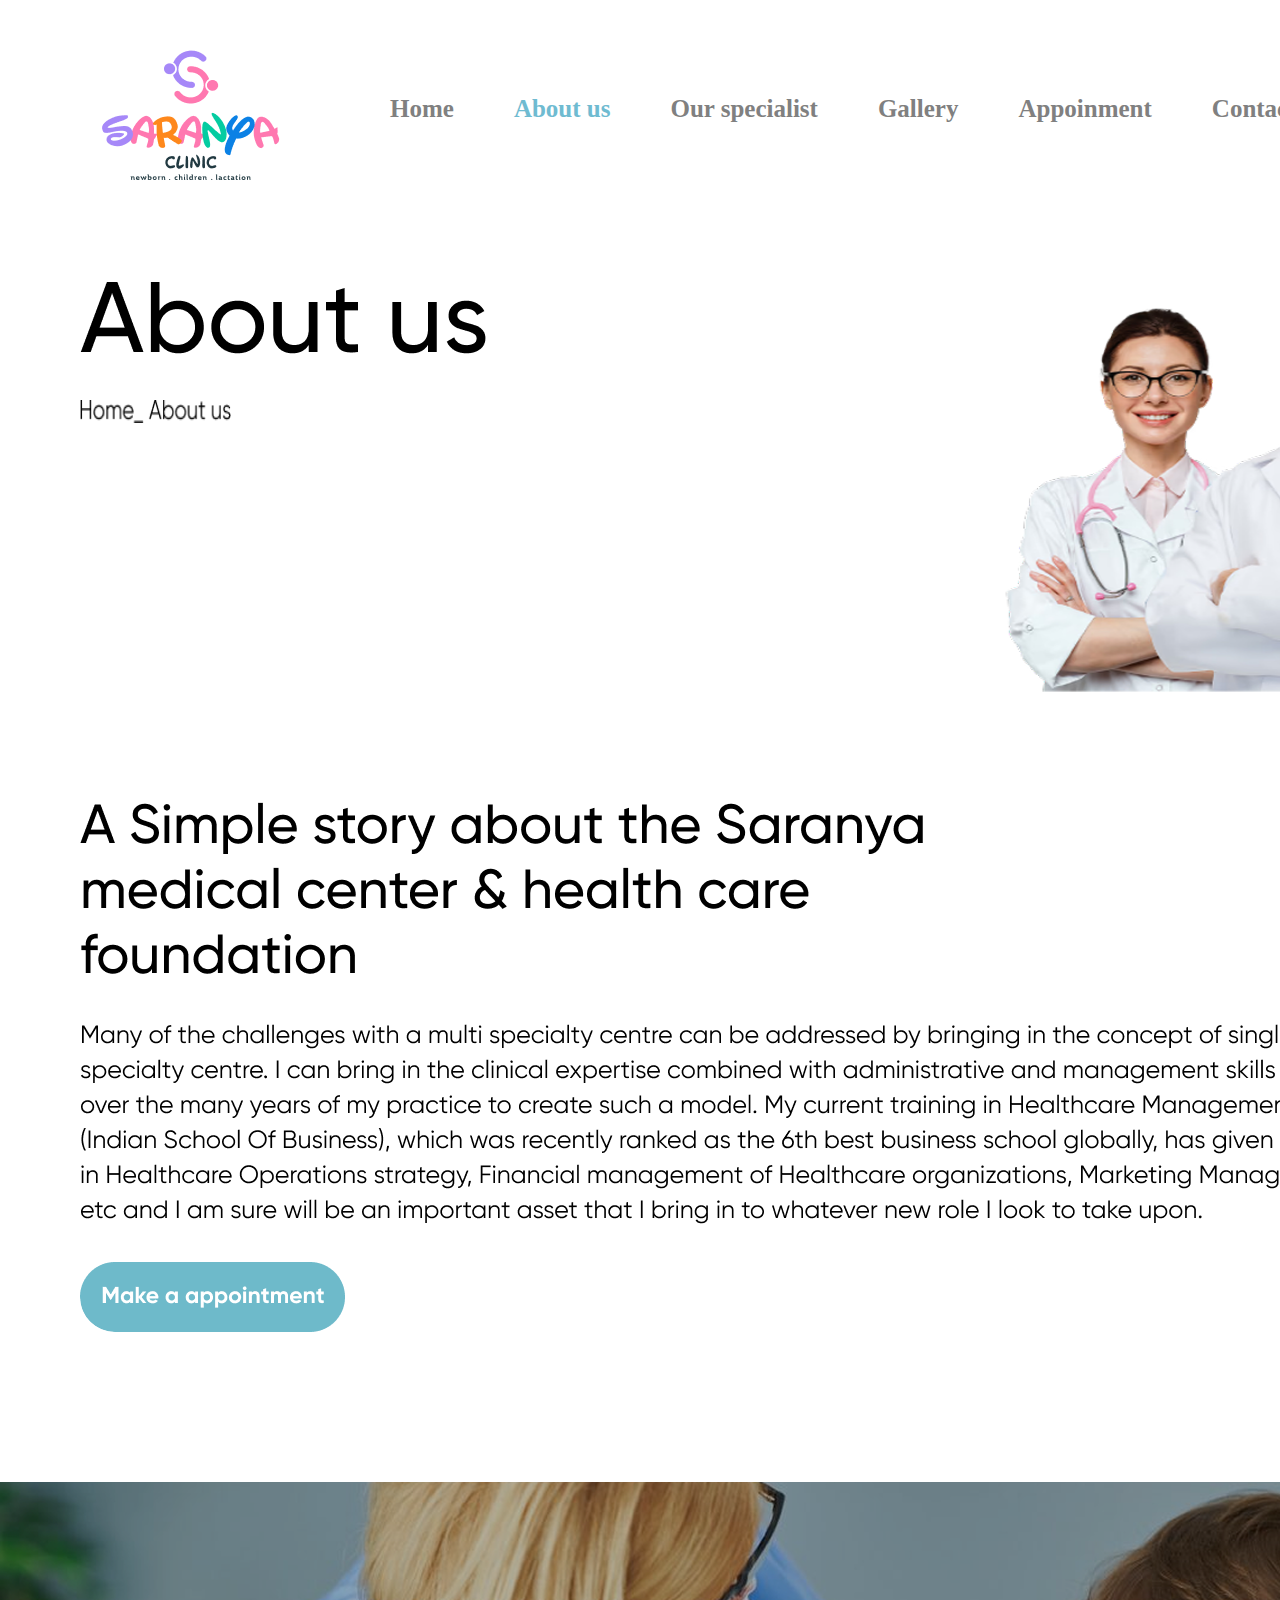
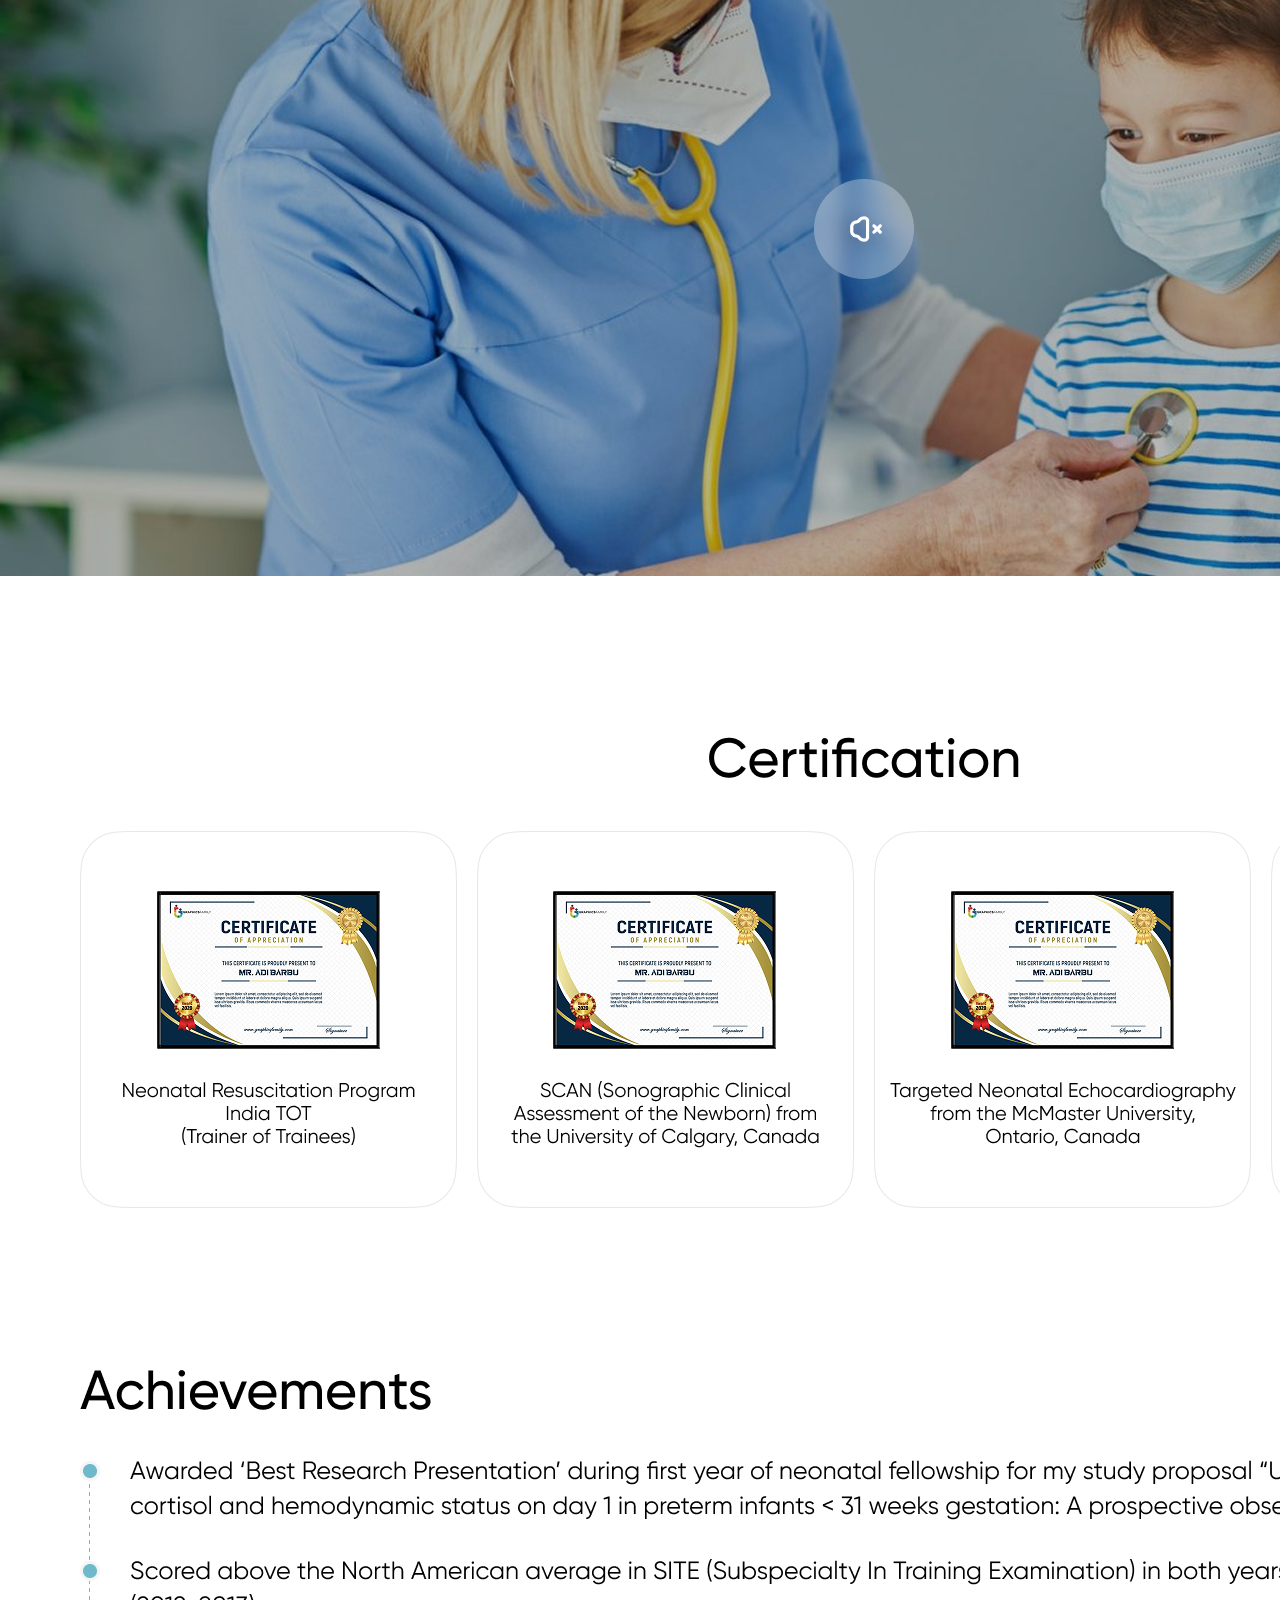
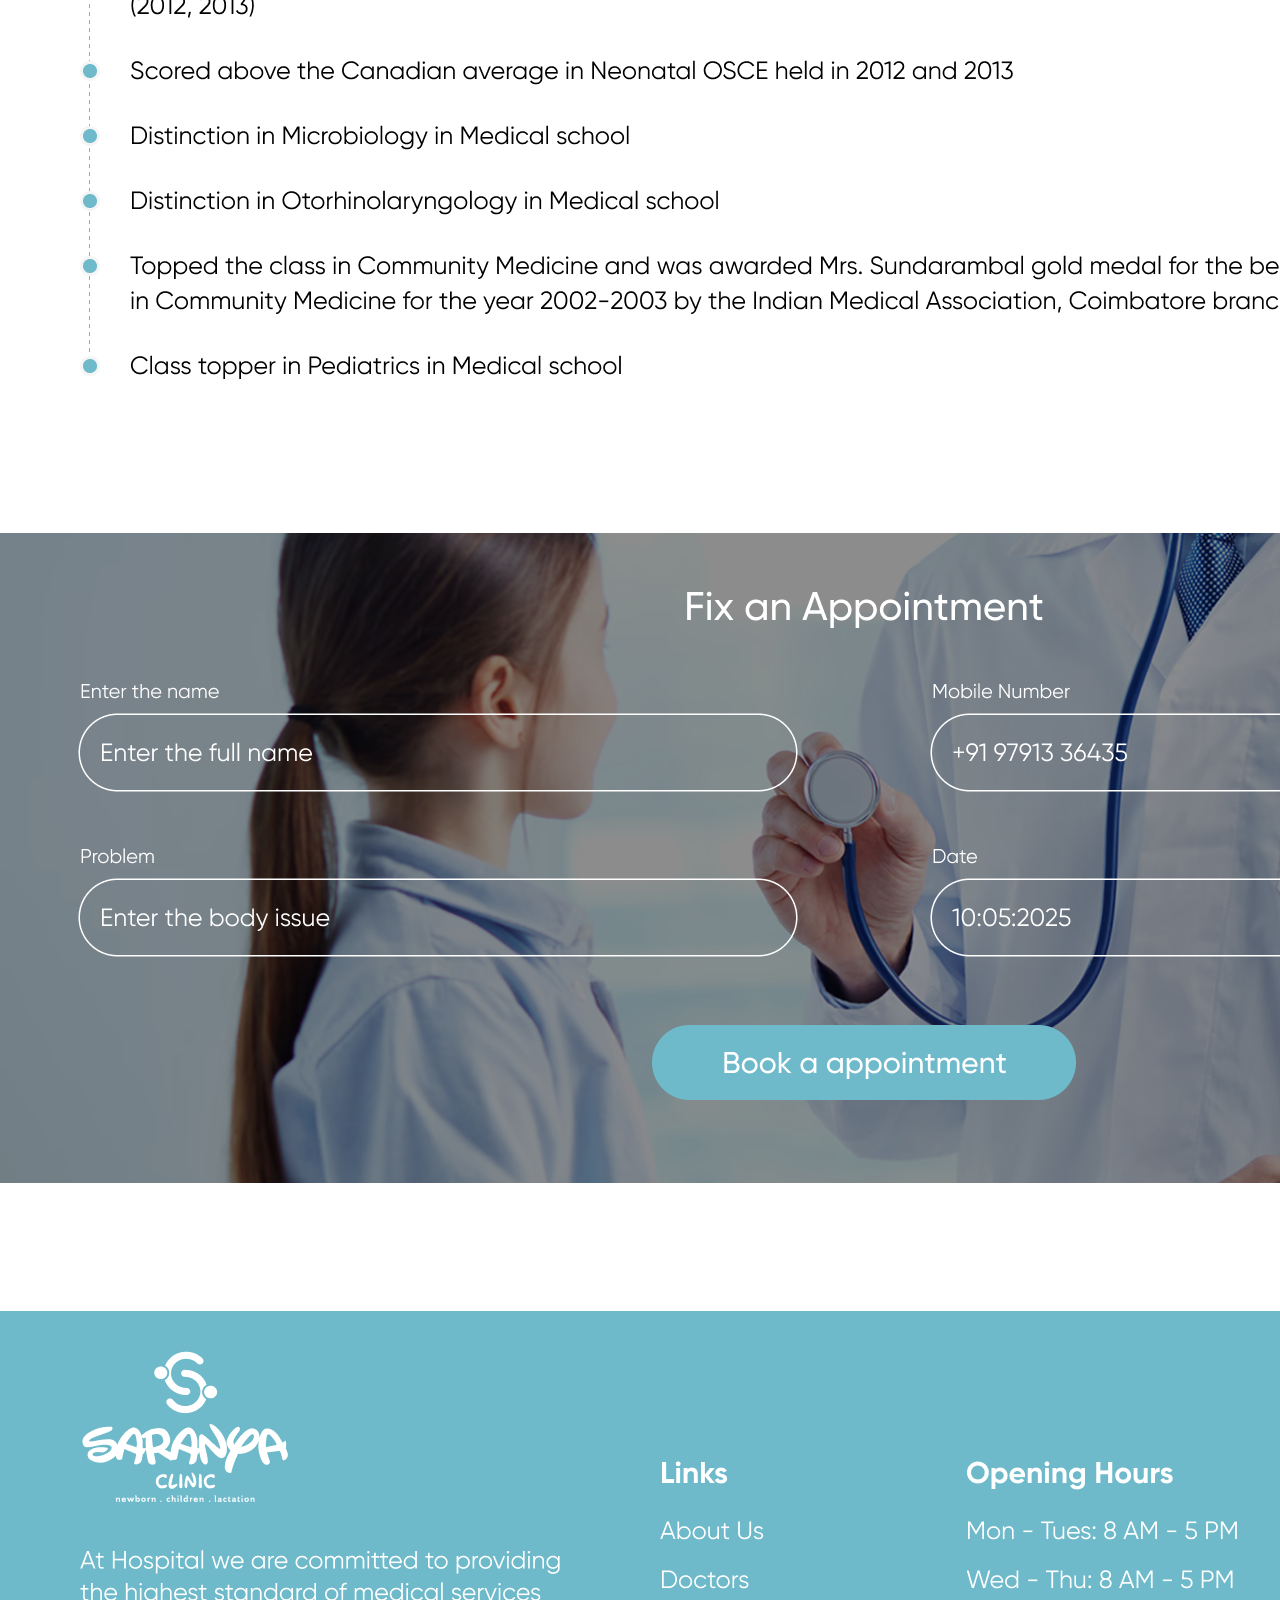
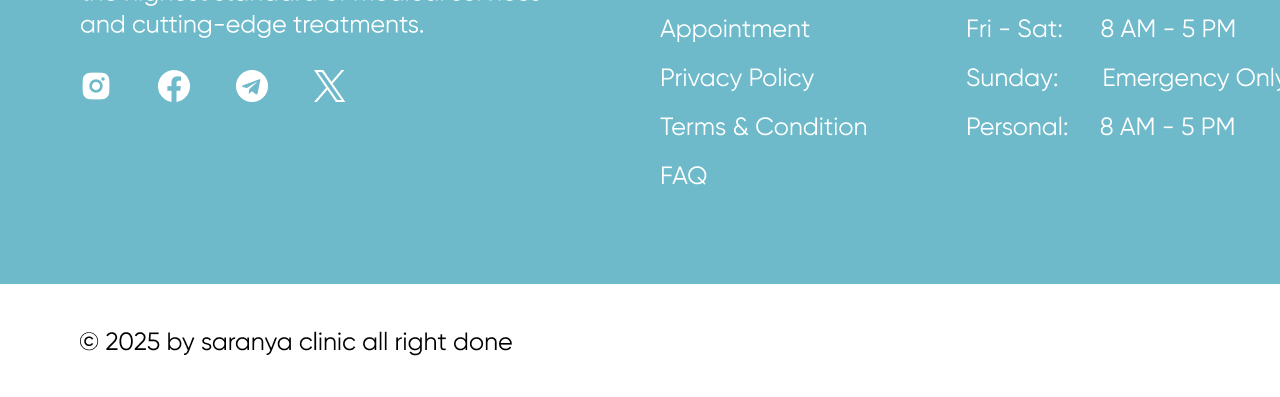
==== about.html @ ce2367ac "new update" ====
<!DOCTYPE html>
<html lang="en">
<head>
    <meta charset="UTF-8">
    <meta http-equiv="X-UA-Compatible" content="IE=edge">
    <meta name="viewport" content="width=device-width, initial-scale=1.0">
    <title>about page</title>
    <link rel="stylesheet" href="about.css">
</head>
<body>
     <!-- nav bar starts -->
     <div class="navbar">
        <nav class="navbar">
            <div class="logo">
                <img src="images/logo.png" alt="Lybe">
            </div>
            <ul class="nav-links">
                <li><a href="index.html" >Home</a></li>
                <li><a href="about.html" class="active">About us</a></li>
                <li><a href="#">Our specialist</a></li>
                <li><a href="gallery.html">Gallery</a></li>
                <li><a href="appoint.html">Appoinment</a></li>
                <li><a href="#">Contact us</a></li>
            </ul>
            <img class="contact" src="images/contact.png">
        </nav>
        <img class="head1" src="images/head 2.png">
        <img class="para1" src="images/para 2.png">
        <img class="doctor2" src="images/doctor 2.png">
        </div>
<!-- story  -->
<div class="story">
    <img src="images/story.png">

</div>
<!-- image -->
<div class="img" >
    <img src="images/img.png">
</div>
<!-- certificate -->
<div class="certificate">
    <img src="images/certificate.png">
</div>
<!-- achievements -->
<div class="achieve">
    <img src="images/achieve.png">
</div>
<!-- footer2 -->
<div class="footer2">
    <img src="images/footer2.png">
</div>
</body>
</html>
---- about.css ----
*{
    padding: 0%;
    margin: 0%;
    box-sizing: border-box;
    position: relative;
    top: 0%;
}
.navbar {
    position: absolute;
    width: 1728px;
    height: 1117px;
    display: flex;
    align-items: center;
    justify-content: space-between;
    background-color: white;
    padding: 0 20px;
}

.nav-links {
    list-style: none;
    display: flex;
    gap: 60px;
    margin-top: -900px;
    margin-left: 350px;
}

.nav-links li {
    display: inline;
}

.nav-links a {
    text-decoration: none;
    color: grey;
    font-size: 25px;
    font-weight: 700;
    line-height: 100%;
    letter-spacing: 0%;
}

.nav-links .active {
    color: #6FBBD1;
    font-weight: bold;
}
.logo{
    position: absolute;
    top: 50px;
    left: 80px;
}
.contact{
    position: absolute;
    width: 239px;
    height: 60px;
    top: 85px;
    left: 1408px;
    border: 1px;
}
.head1{
    position: absolute;
    top: 282px;
    left: 80px;
}
.para1{
    position: absolute;
    width: 151px;
    height: 23px;
    top: 400px;
    left: 80px;
}
.doctor2{
    position: absolute;
    width: 815px;
    height: 442px;
    top: 250px;
    left: 1001px;
}
.story img{
    position: absolute;
    width: 1481px;
    height: 540px;
    top: 792px;
    left: 80px;
    border-radius: 35px;
}
.img img{
    position: absolute;
    width: 1728px;
    height: 694px;
    top: 1482px;
}
.certificate img{
    position: absolute;
    width: 1568px;
    height: 482px;
    top: 2326px;
    left: 80px;
    border: 1px;
}
.achieve img{
    position: absolute;
    width: 1522px;
    height: 625px;
    top: 2958px;
    left: 80px;
}
.footer2 img{
    position: absolute;
    width: 1728px;
    height: 1464px;
    top: 3733px;
}
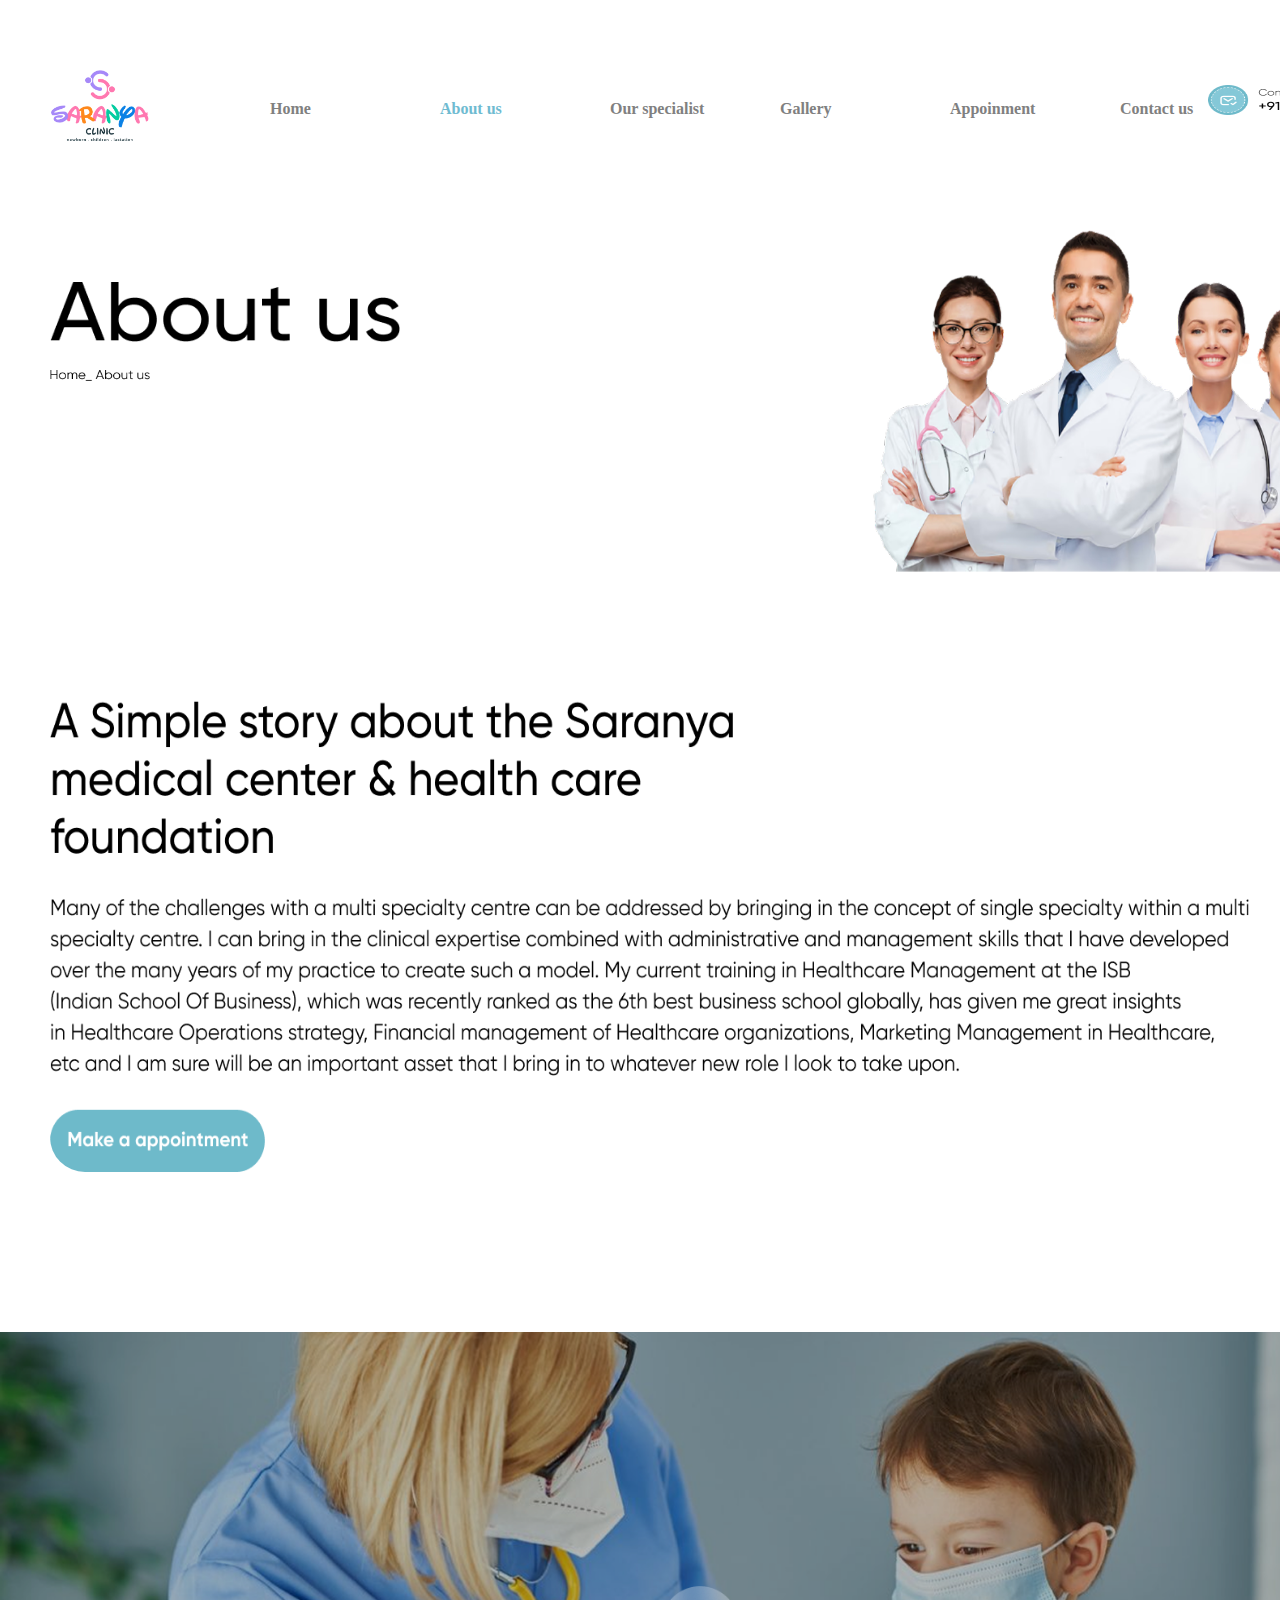
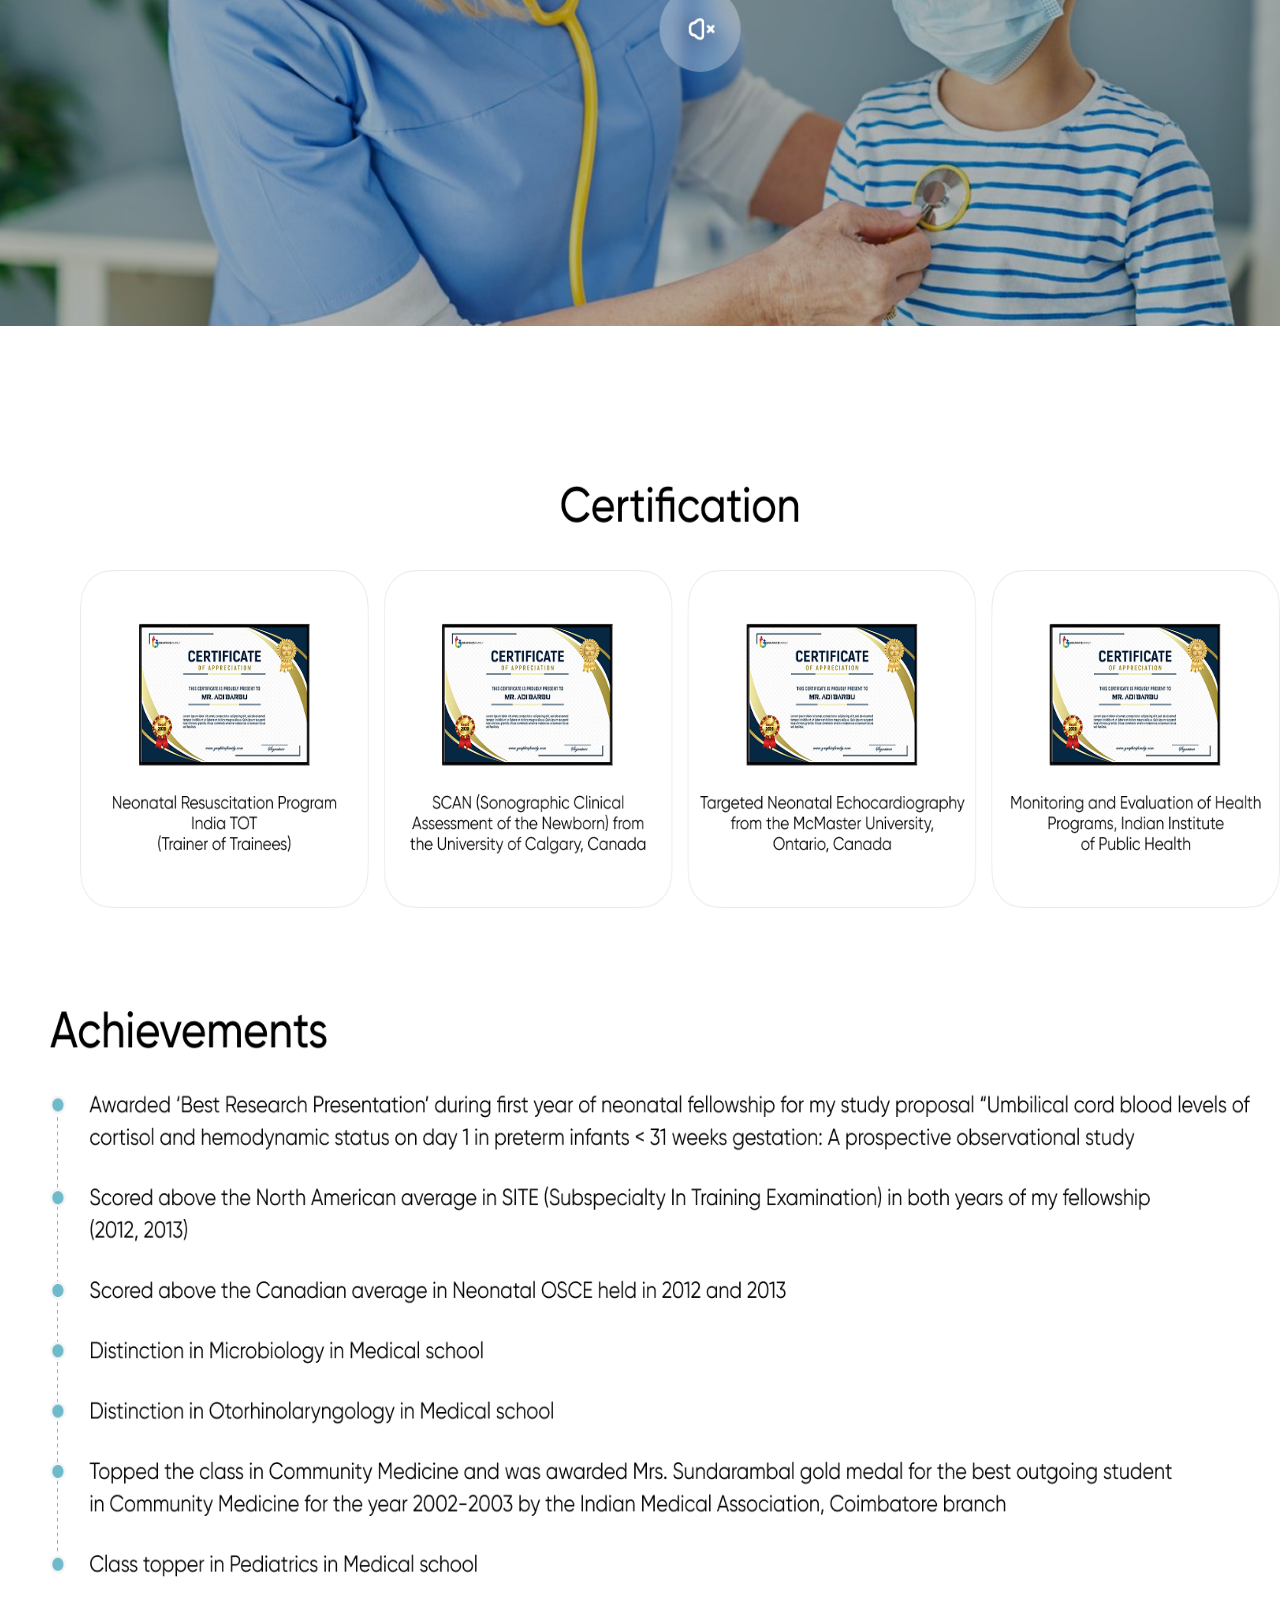
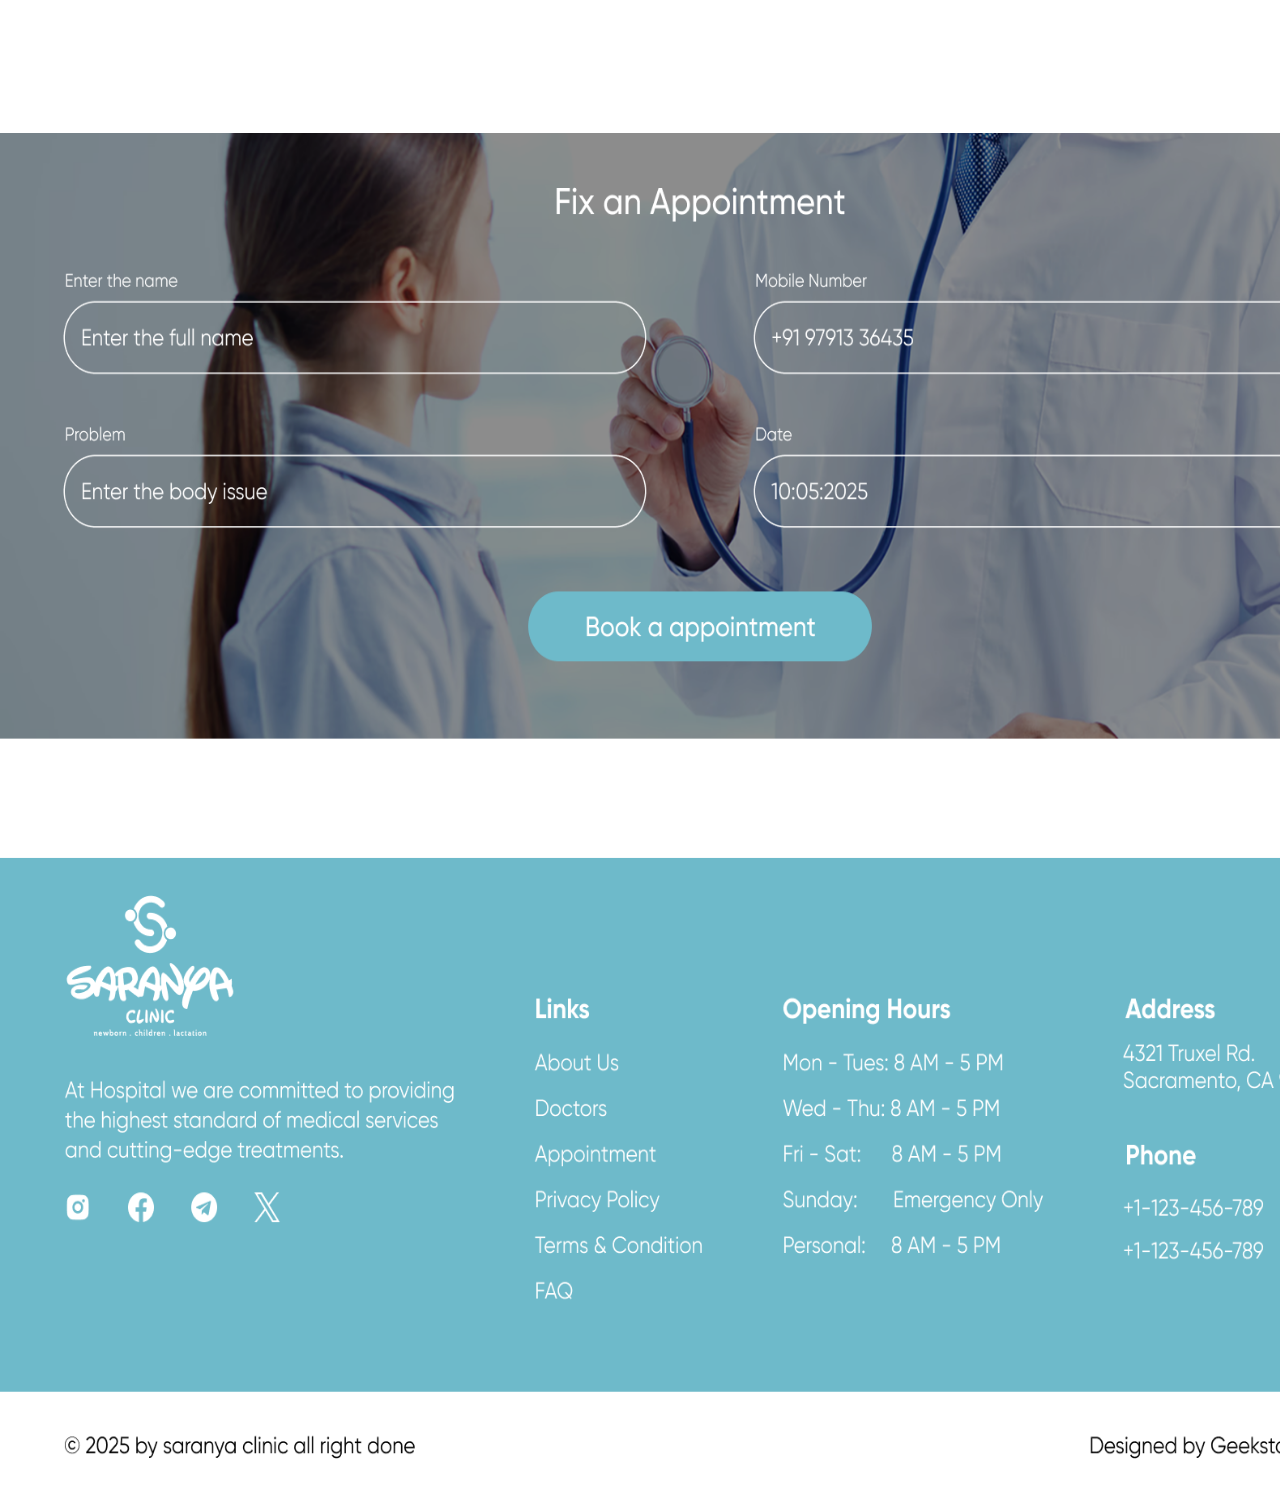
==== commit 1f4ba978: "commits" ====
--- a/about.html
+++ b/about.html
@@ -20,7 +20,7 @@
                 <li><a href="#">Our specialist</a></li>
                 <li><a href="gallery.html">Gallery</a></li>
                 <li><a href="appoint.html">Appoinment</a></li>
-                <li><a href="#">Contact us</a></li>
+                <li><a href="contact.html">Contact us</a></li>
             </ul>
             <img class="contact" src="images/contact.png">
         </nav>
--- a/about.css
+++ b/about.css
@@ -4,24 +4,24 @@
     box-sizing: border-box;
     position: relative;
     top: 0%;
+    width: 100%;
 }
 .navbar {
     position: absolute;
-    width: 1728px;
+    width: 100%;
     height: 1117px;
     display: flex;
     align-items: center;
     justify-content: space-between;
     background-color: white;
-    padding: 0 20px;
 }
 
 .nav-links {
     list-style: none;
     display: flex;
-    gap: 60px;
+    gap: 10px;
     margin-top: -900px;
-    margin-left: 350px;
+    margin-left: 270px;
 }
 
 .nav-links li {
@@ -31,9 +31,8 @@
 .nav-links a {
     text-decoration: none;
     color: grey;
-    font-size: 25px;
+    font-size: 16px;
     font-weight: 700;
-    line-height: 100%;
     letter-spacing: 0%;
 }
 
@@ -43,68 +42,71 @@
 }
 .logo{
     position: absolute;
-    top: 50px;
-    left: 80px;
+    top: 70px;
+    left: 50px;
+    width: 100px;
+    height: 70px;
 }
 .contact{
     position: absolute;
-    width: 239px;
-    height: 60px;
+    width: 160px;
+    height: 30px;
     top: 85px;
-    left: 1408px;
+    left: 1208px;
     border: 1px;
 }
 .head1{
     position: absolute;
+    width: 350px;
+    height: 60px;
     top: 282px;
-    left: 80px;
+    left: 50px;
 }
 .para1{
     position: absolute;
-    width: 151px;
-    height: 23px;
-    top: 400px;
-    left: 80px;
+    width: 100px;
+    top: 370px;
+    left: 50px;
 }
 .doctor2{
     position: absolute;
-    width: 815px;
-    height: 442px;
-    top: 250px;
-    left: 1001px;
+    width: 515px;
+    height: 342px;
+    top: 230px;
+    left: 870px;
 }
 .story img{
     position: absolute;
-    width: 1481px;
-    height: 540px;
-    top: 792px;
-    left: 80px;
+    width: 1200px;
+    height: 480px;
+    top: 692px;
+    left: 50px;
     border-radius: 35px;
 }
 .img img{
     position: absolute;
-    width: 1728px;
-    height: 694px;
-    top: 1482px;
+    width: 1400px;
+    height: 594px;
+    top: 1332px;
 }
 .certificate img{
     position: absolute;
-    width: 1568px;
-    height: 482px;
-    top: 2326px;
+    width: 1200px;
+    height: 432px;
+    top: 2076px;
     left: 80px;
     border: 1px;
 }
 .achieve img{
     position: absolute;
-    width: 1522px;
-    height: 625px;
-    top: 2958px;
-    left: 80px;
+    width: 1200px;
+    height: 580px;
+    top: 2600px;
+    left: 50px;
 }
 .footer2 img{
     position: absolute;
-    width: 1728px;
-    height: 1464px;
-    top: 3733px;
+    width: 1400px;
+    height: 1364px;
+    top: 3333px;
 }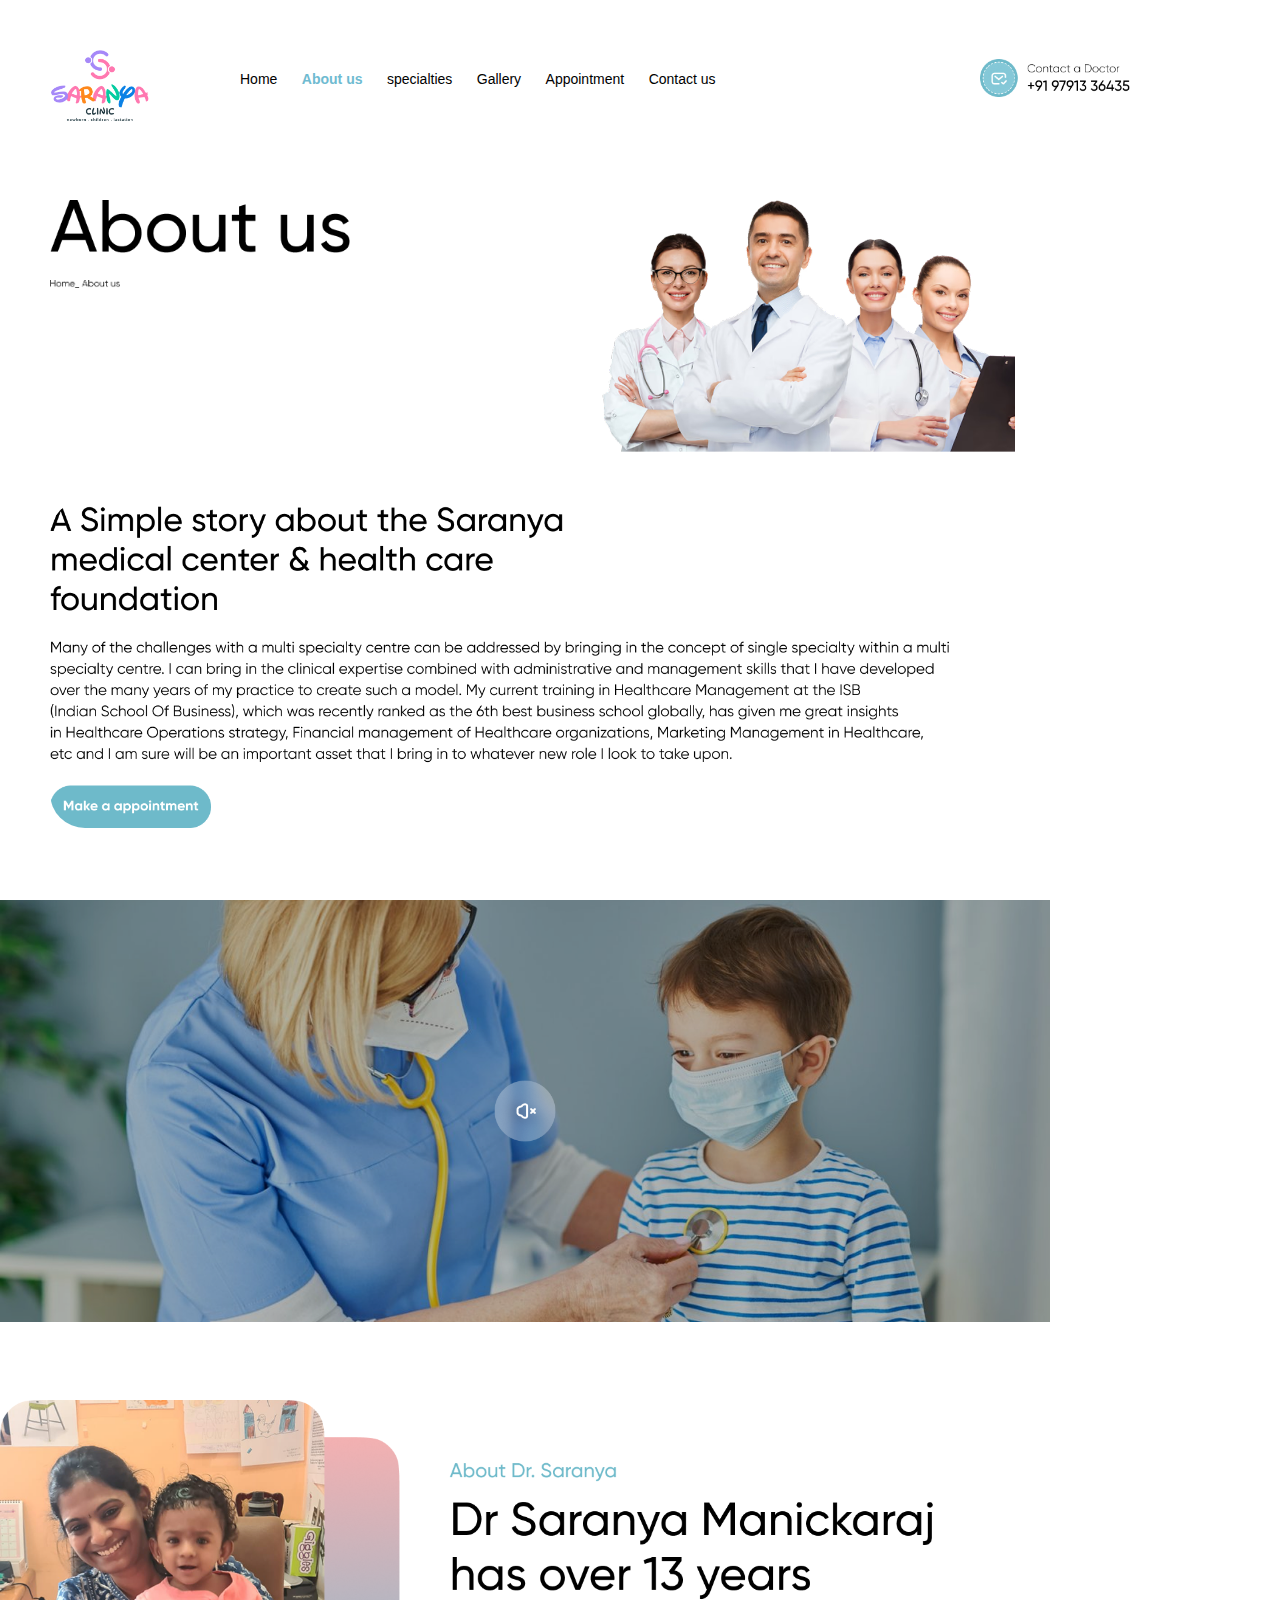
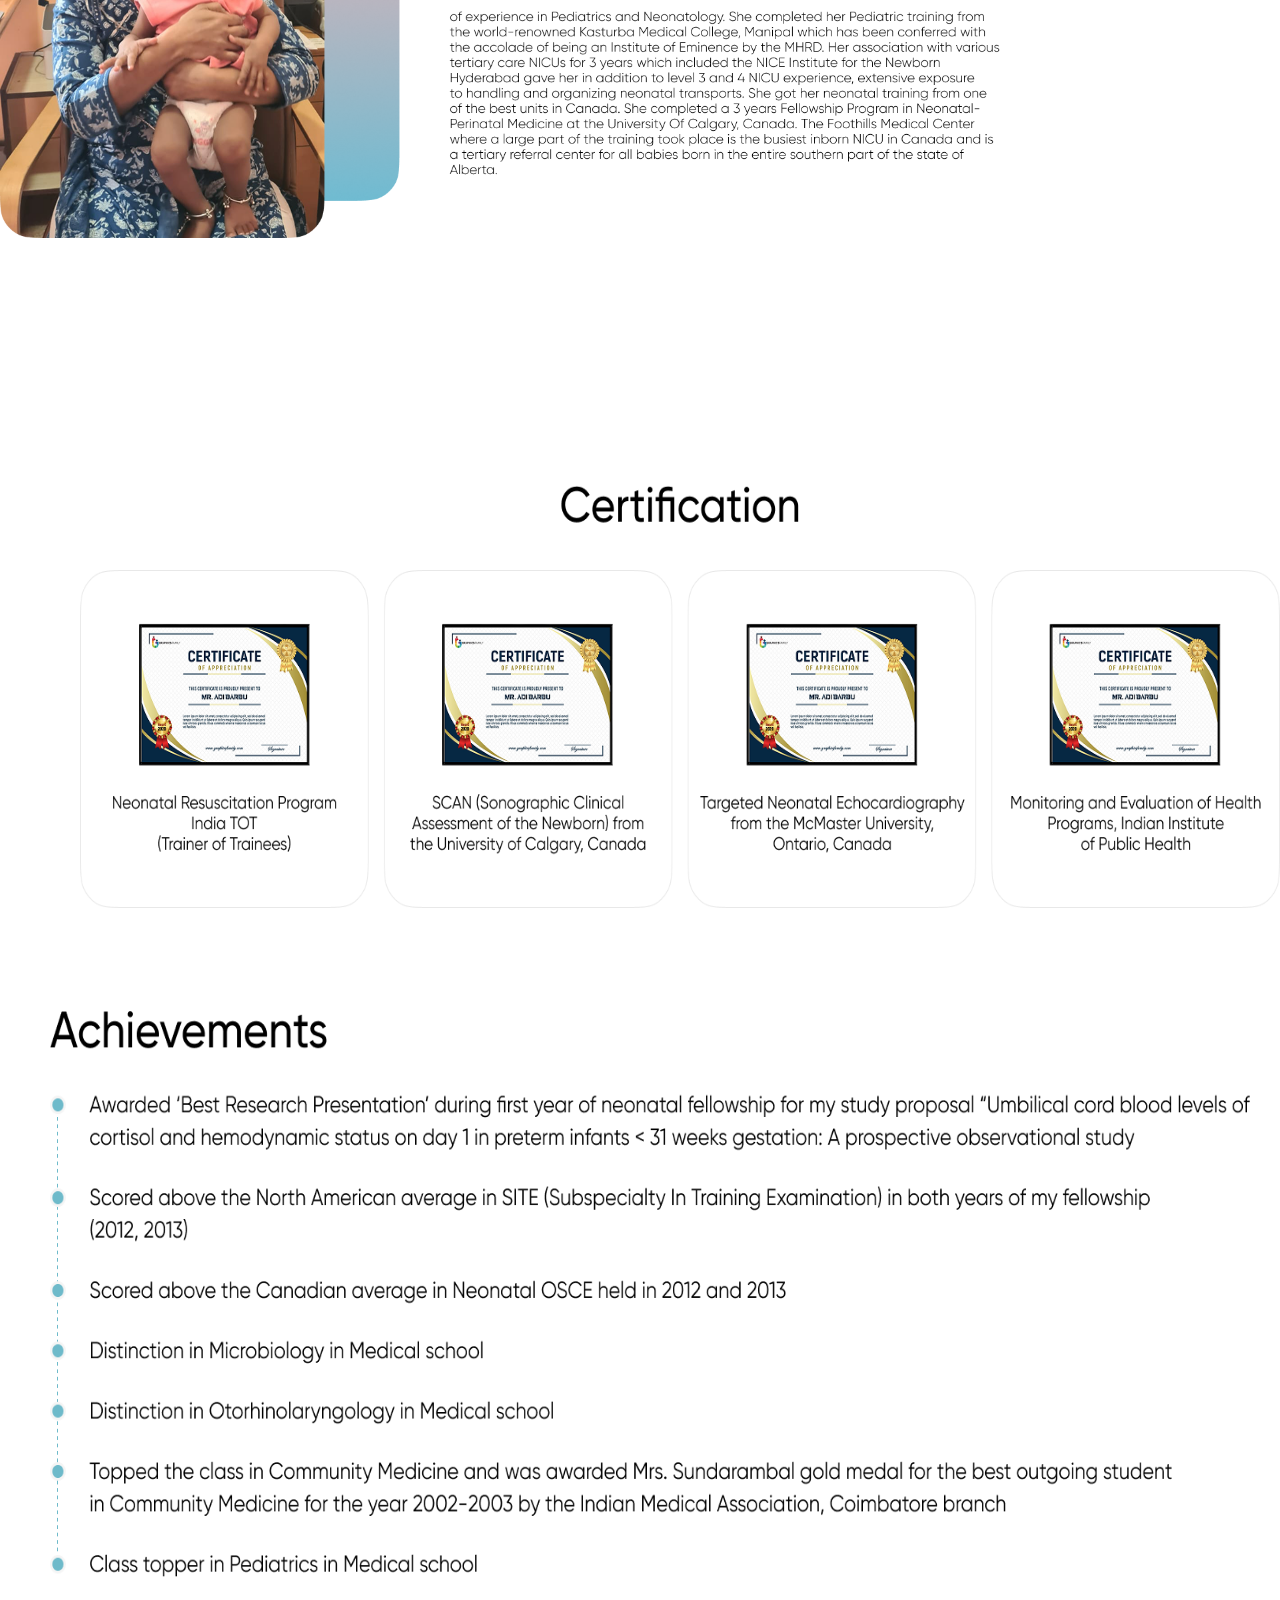
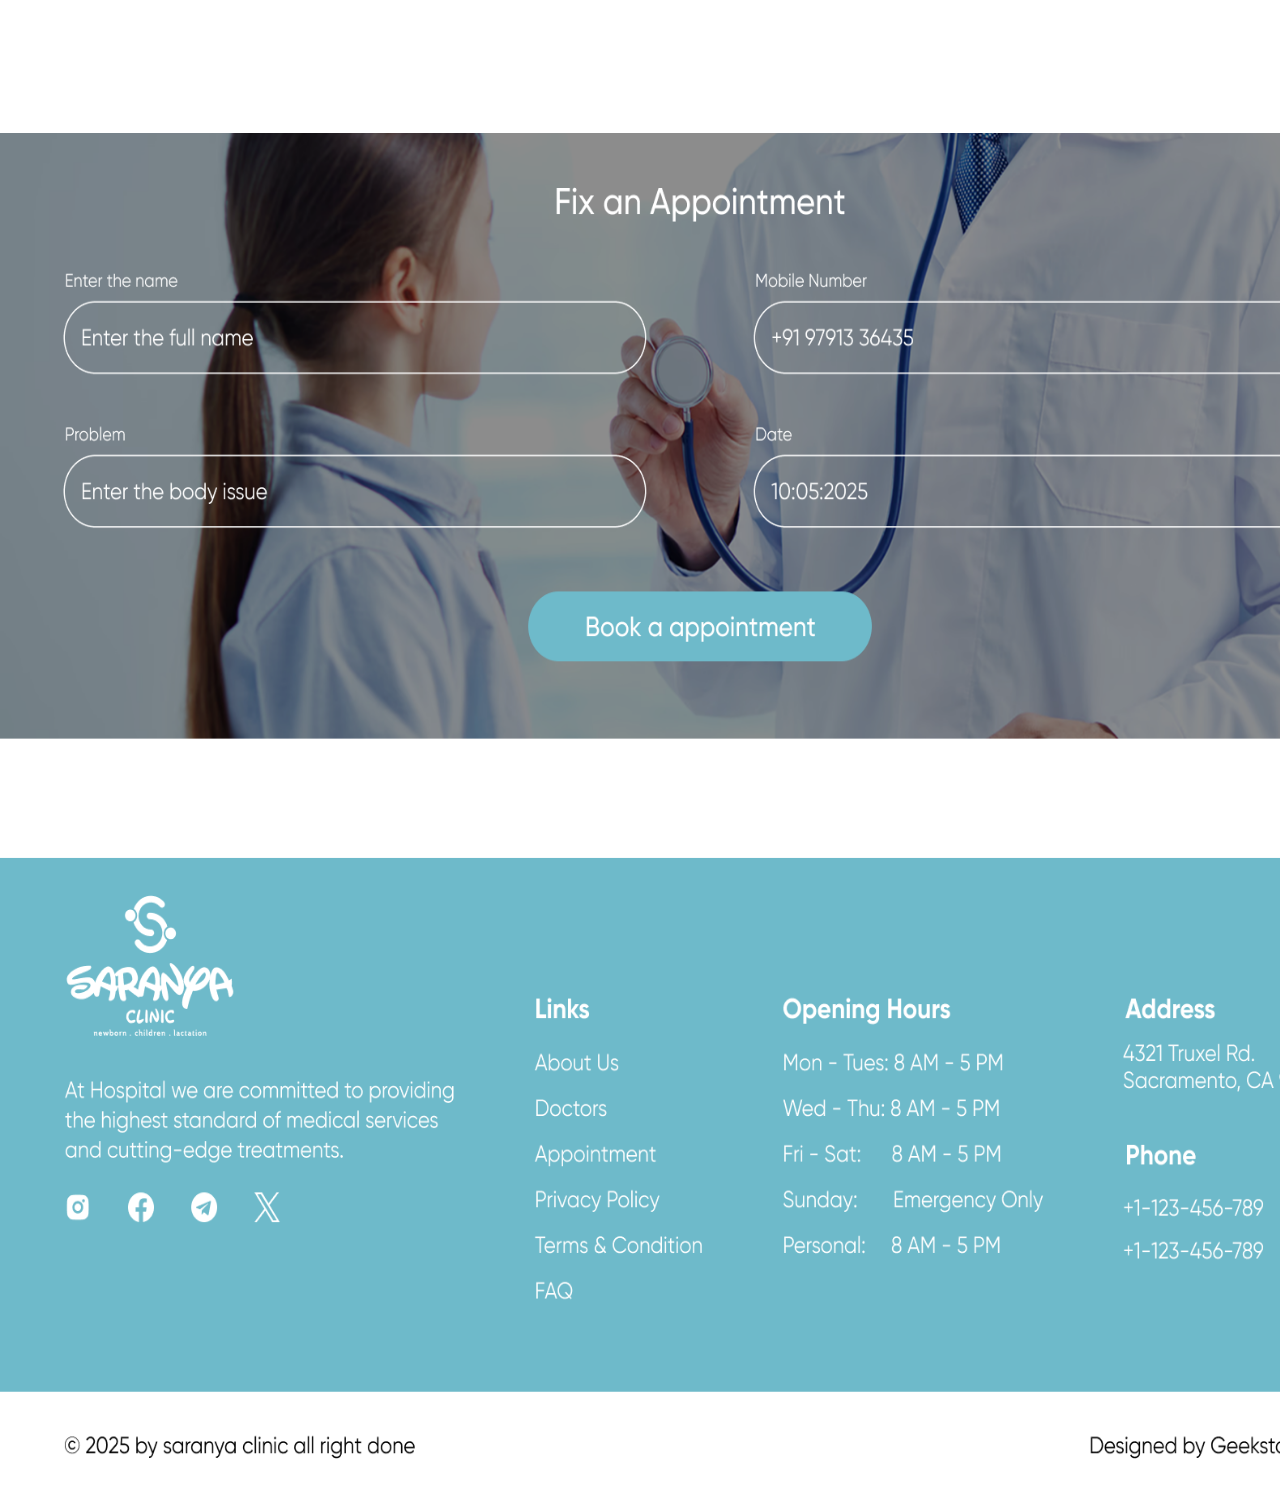
==== commit 5f21c2a4: "commits" ====
--- a/about.html
+++ b/about.html
@@ -9,21 +9,23 @@
 </head>
 <body>
      <!-- nav bar starts -->
-     <div class="navbar">
-        <nav class="navbar">
-            <div class="logo">
-                <img src="images/logo.png" alt="Lybe">
-            </div>
-            <ul class="nav-links">
-                <li><a href="index.html" >Home</a></li>
-                <li><a href="about.html" class="active">About us</a></li>
-                <li><a href="#">Our specialist</a></li>
-                <li><a href="gallery.html">Gallery</a></li>
-                <li><a href="appoint.html">Appoinment</a></li>
-                <li><a href="contact.html">Contact us</a></li>
-            </ul>
-            <img class="contact" src="images/contact.png">
-        </nav>
+     <div class="logo2">
+        <img src="images/logo.png" alt="logo">
+    </div>
+     <nav class="navbar">
+        <ul class="nav-links">
+            <li><a href="index.html" >Home</a></li>
+            <li><a href="about.html" class="active">About us</a></li>
+            <li><a href="#">specialties</a></li>
+            <li><a href="gallery.html">Gallery</a></li>
+            <li><a href="appoint.html">Appointment</a></li>
+            <li><a href="contact.html">Contact us</a></li>
+        </ul>
+       
+        <div class="phone">
+            <img src="images/contact.png">
+        </div>
+    </nav>
         <img class="head1" src="images/head 2.png">
         <img class="para1" src="images/para 2.png">
         <img class="doctor2" src="images/doctor 2.png">
@@ -36,6 +38,10 @@
 <!-- image -->
 <div class="img" >
     <img src="images/img.png">
+</div>
+<!-- doctor -->
+<div class="twin" >
+    <img src="images/hug.png">
 </div>
 <!-- certificate -->
 <div class="certificate">
--- a/about.css
+++ b/about.css
@@ -4,90 +4,87 @@
     box-sizing: border-box;
     position: relative;
     top: 0%;
-    width: 100%;
+    width: 100vw;
+    font-family: "gilroy",sans-serif;
 }
 .navbar {
     position: absolute;
-    width: 100%;
-    height: 1117px;
+    top:70px;
+    left: 240px;
     display: flex;
     align-items: center;
     justify-content: space-between;
     background-color: white;
 }
-
 .nav-links {
-    list-style: none;
-    display: flex;
-    gap: 10px;
-    margin-top: -900px;
-    margin-left: 270px;
+    list-style:none;
 }
 
 .nav-links li {
     display: inline;
+    padding-right: 20px;
 }
 
 .nav-links a {
     text-decoration: none;
-    color: grey;
-    font-size: 16px;
-    font-weight: 700;
+    color: #000000;
+    font-size: 14px;
+    font-weight: 400;
+    line-height: 100%;
     letter-spacing: 0%;
 }
 
 .nav-links .active {
-    color: #6FBBD1;
-    font-weight: bold;
+    color:  #6FBBD1;
+    font-weight: 600;
 }
-.logo{
+.logo2 img{
     position: absolute;
-    top: 70px;
+    width: 100px;
+    top: 50px;
     left: 50px;
-    width: 100px;
-    height: 70px;
 }
-.contact{
+.phone img{
     position: absolute;
-    width: 160px;
-    height: 30px;
-    top: 85px;
-    left: 1208px;
+    width: 150px;
     border: 1px;
+    left: 100px;
+    top: -20px;
 }
 .head1{
     position: absolute;
-    width: 350px;
-    height: 60px;
-    top: 282px;
+    width: 300px;
+    top: 200px;
     left: 50px;
 }
 .para1{
     position: absolute;
-    width: 100px;
-    top: 370px;
+    width: 70px;
+    top: 280px;
     left: 50px;
 }
 .doctor2{
     position: absolute;
-    width: 515px;
-    height: 342px;
-    top: 230px;
-    left: 870px;
+    width: 415px;
+    top: 200px;
+    left: 600px;
 }
 .story img{
     position: absolute;
-    width: 1200px;
-    height: 480px;
-    top: 692px;
+    width: 900px;
+    top: 500px;
     left: 50px;
     border-radius: 35px;
 }
 .img img{
     position: absolute;
-    width: 1400px;
-    height: 594px;
-    top: 1332px;
+    width: 1050px;
+    top: 900px;
+}
+.twin img{
+    position: absolute;
+    width: 1000px;
+    top: 1400px;
 }
 .certificate img{
     position: absolute;
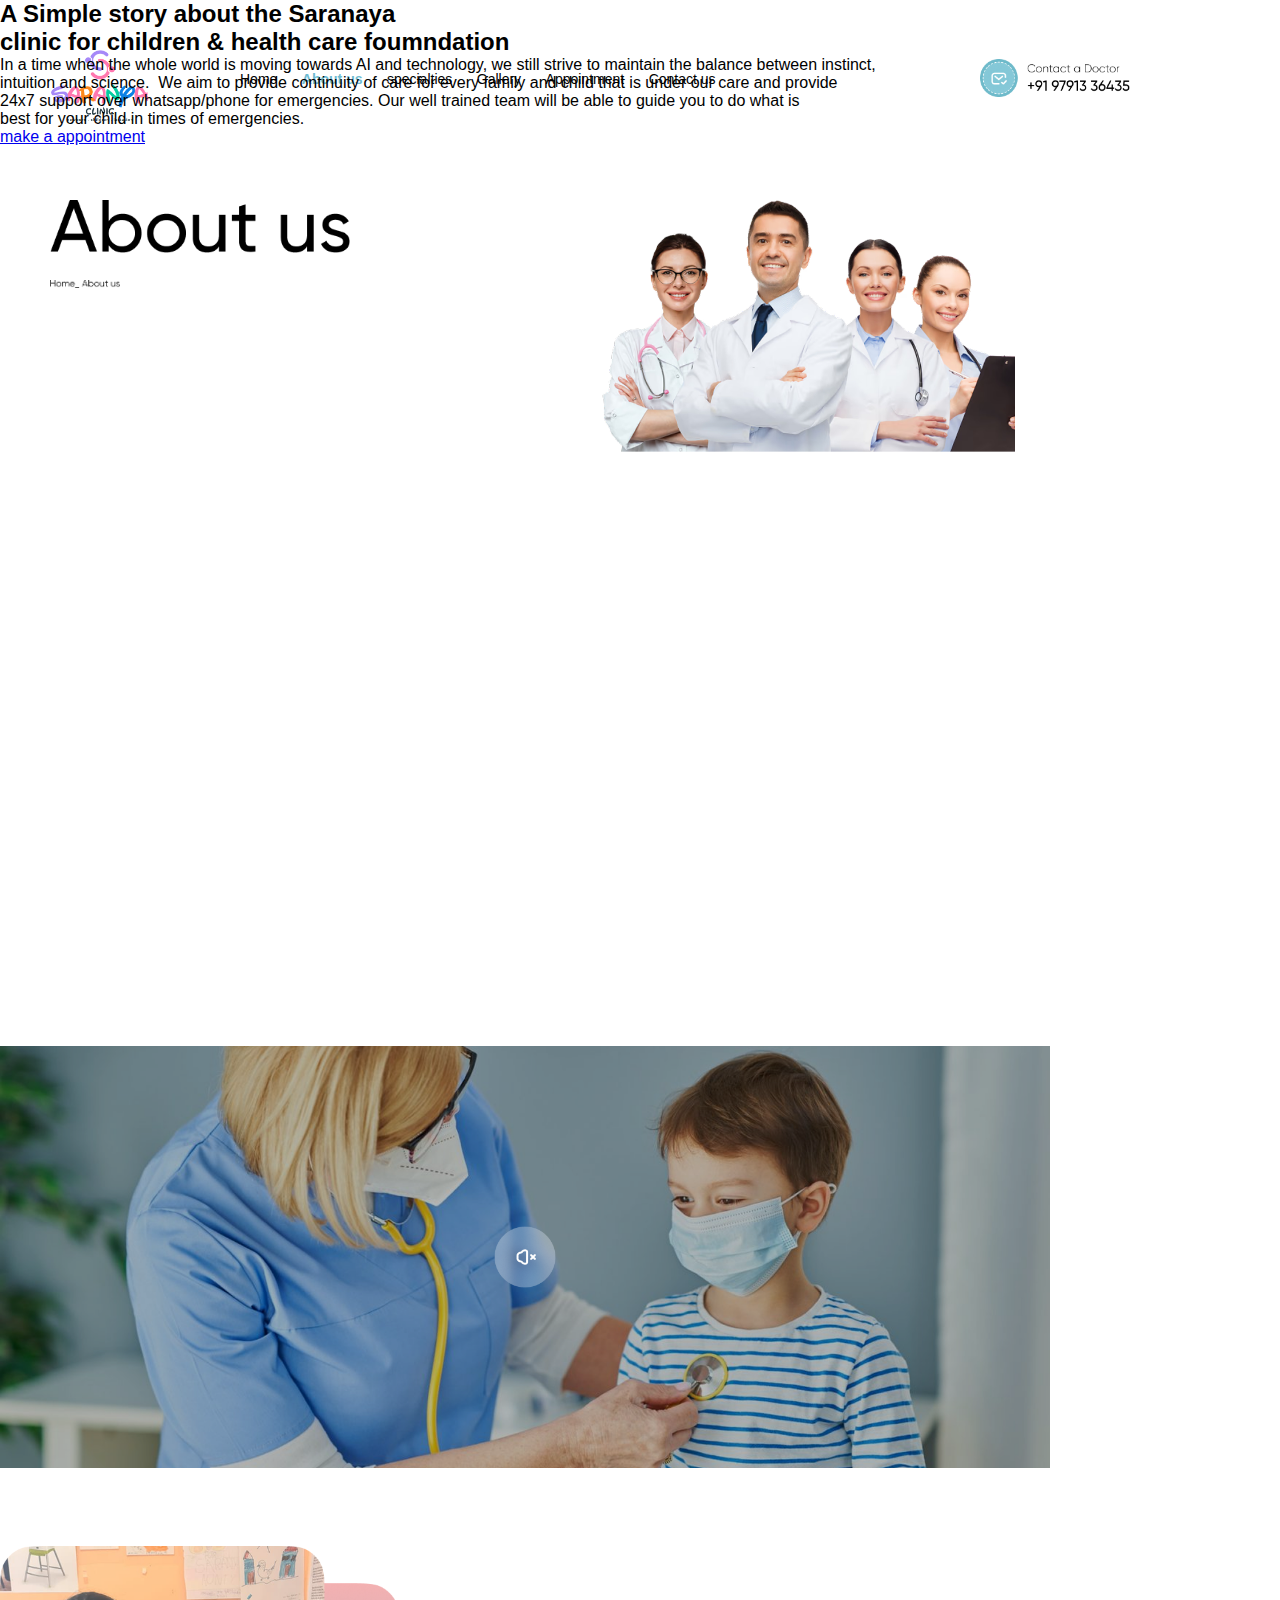
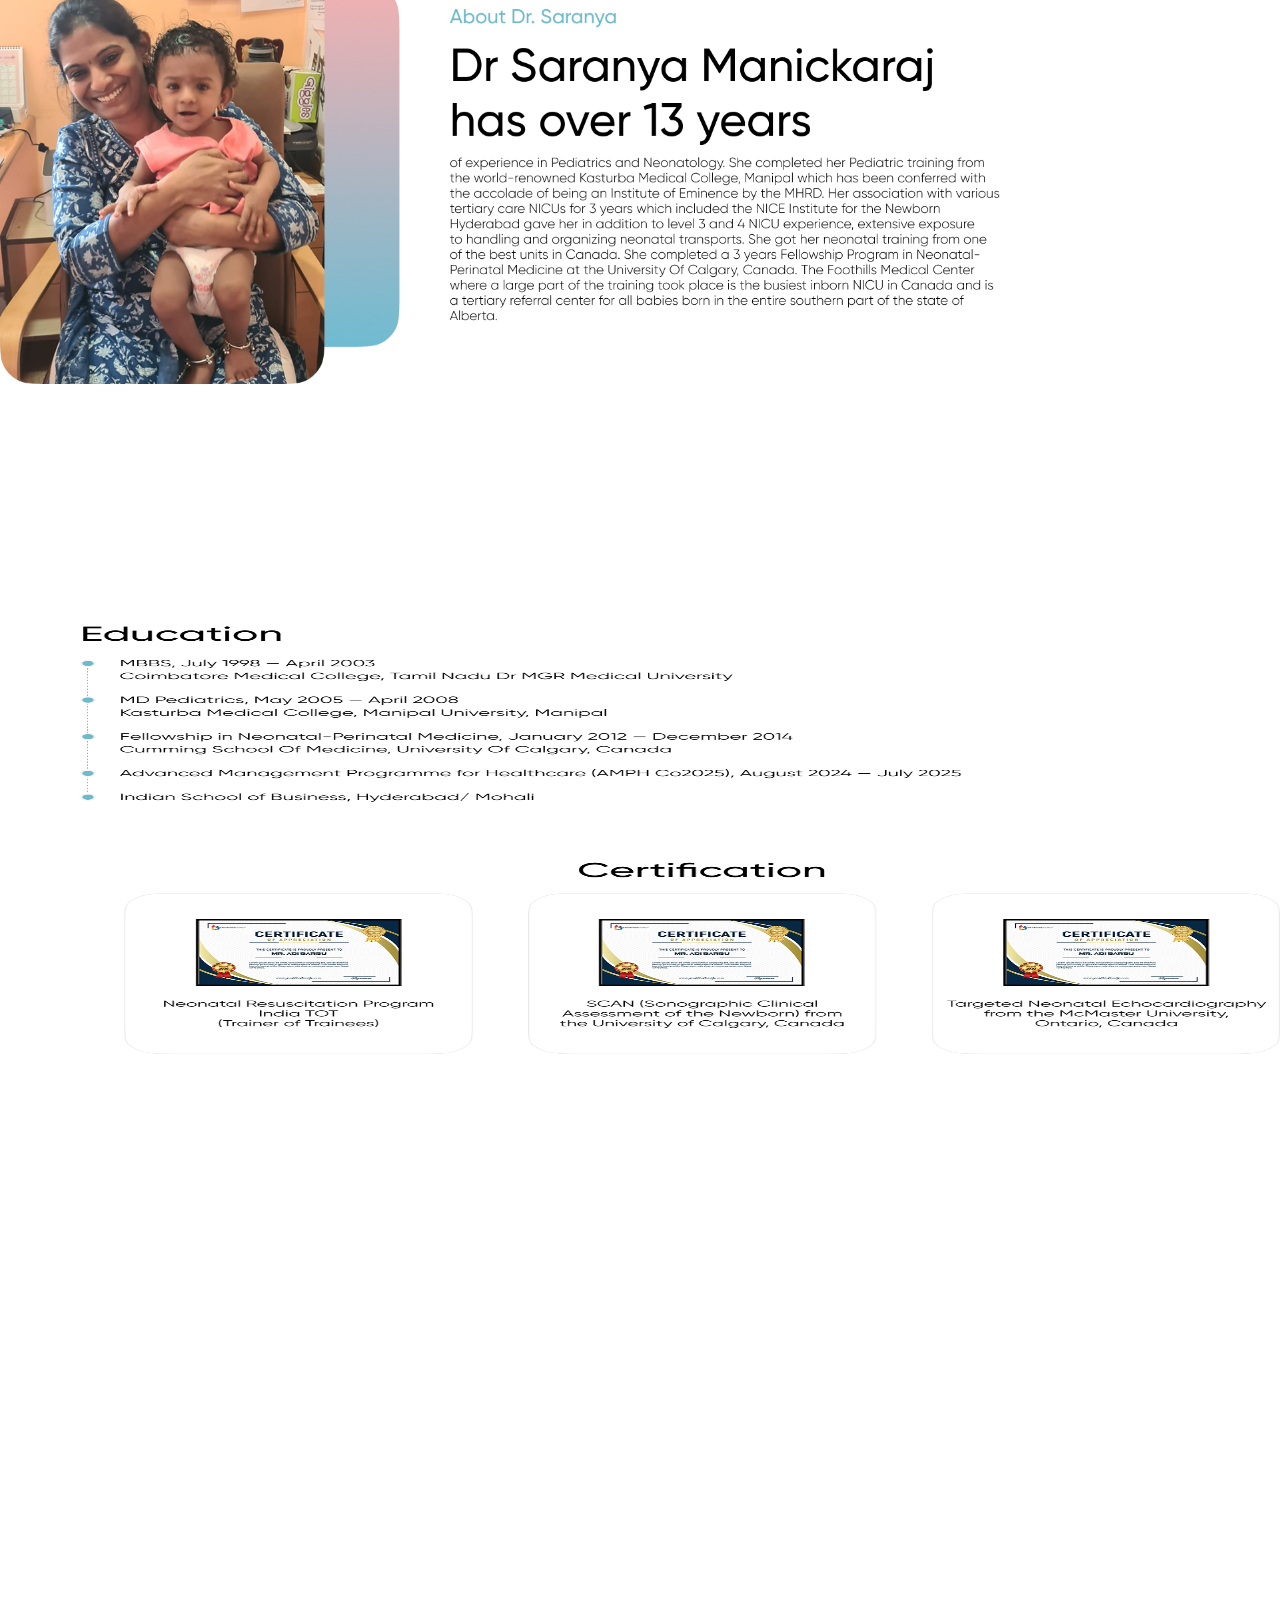
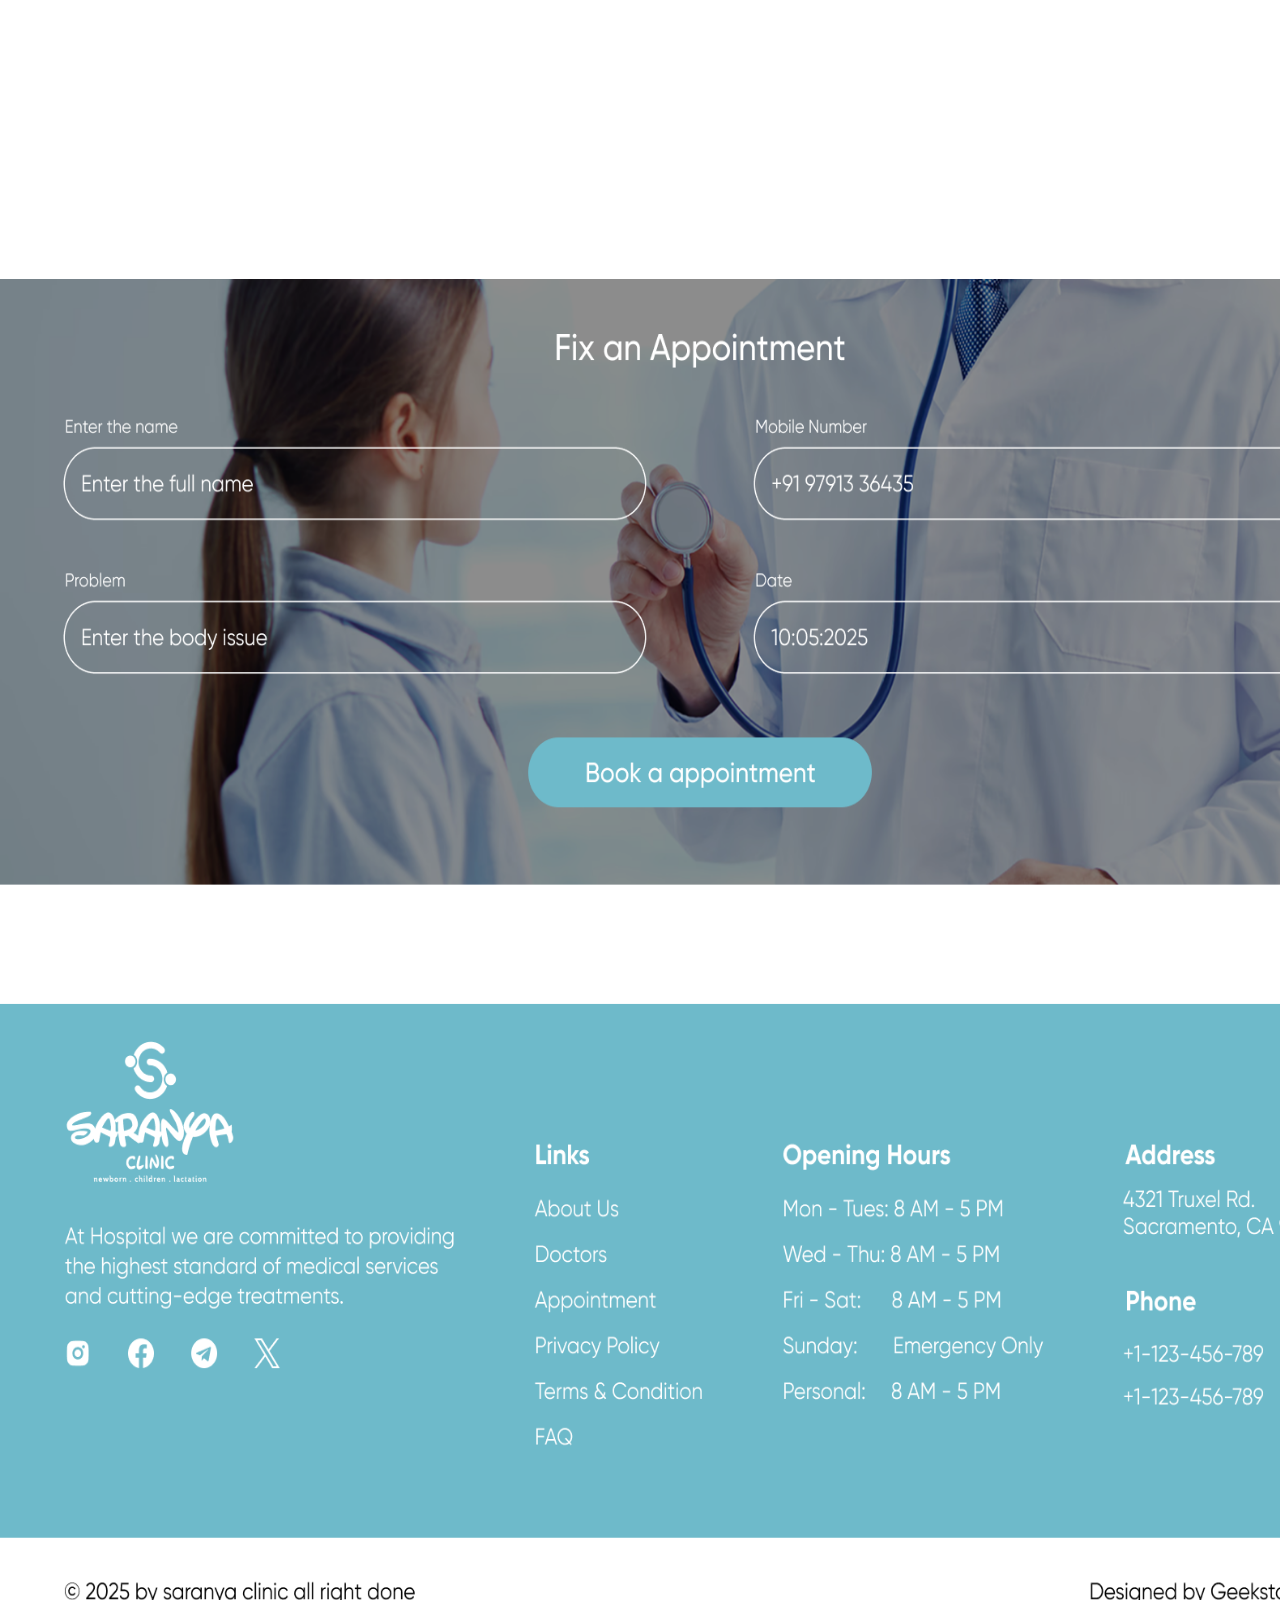
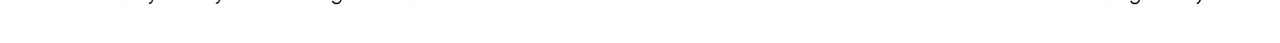
==== commit 2b0dc2ac: "new updates today" ====
--- a/about.html
+++ b/about.html
@@ -16,7 +16,7 @@
         <ul class="nav-links">
             <li><a href="index.html" >Home</a></li>
             <li><a href="about.html" class="active">About us</a></li>
-            <li><a href="#">specialties</a></li>
+            <li><a href="special.html">specialties</a></li>
             <li><a href="gallery.html">Gallery</a></li>
             <li><a href="appoint.html">Appointment</a></li>
             <li><a href="contact.html">Contact us</a></li>
@@ -32,7 +32,14 @@
         </div>
 <!-- story  -->
 <div class="story">
-    <img src="images/story.png">
+    <h2>A Simple story about the Saranaya<br> clinic for children & health care foumndation</h2>
+    <p>
+        In a time when the whole world is moving towards AI and technology, we still strive to maintain the balance between instinct,<br>
+intuition and science.  We aim to provide continuity of care for every family and child that is under our care and provide<br>
+24x7 support over whatsapp/phone for emergencies. Our well trained team will be able to guide you to do what is<br>
+best for your child in times of emergencies.
+    </p>
+    <a href="appoint.html" class="button primary">make a appointment</a>
 
 </div>
 <!-- image -->
@@ -45,12 +52,9 @@
 </div>
 <!-- certificate -->
 <div class="certificate">
-    <img src="images/certificate.png">
+    <img src="images/double.png">
 </div>
-<!-- achievements -->
-<div class="achieve">
-    <img src="images/achieve.png">
-</div>
+
 <!-- footer2 -->
 <div class="footer2">
     <img src="images/footer2.png">
